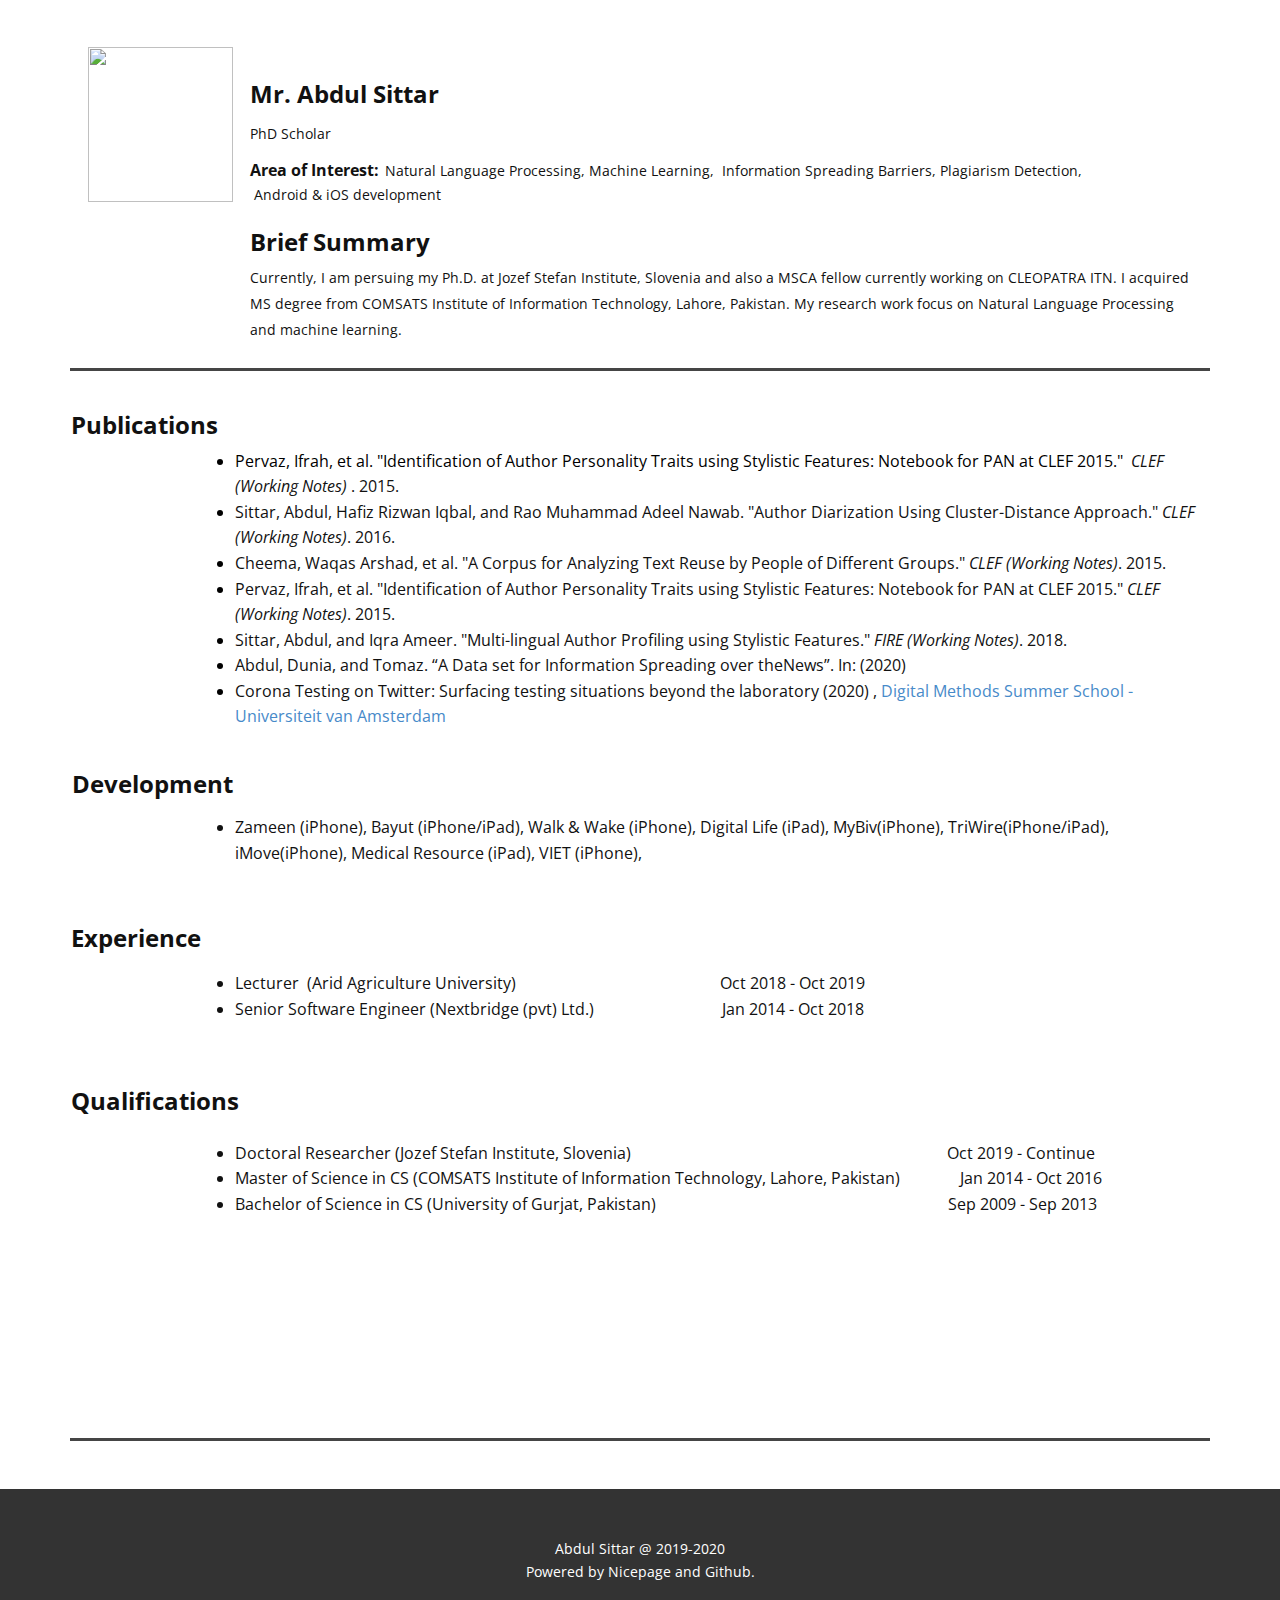
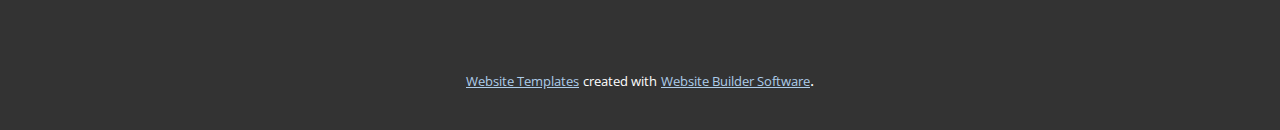
==== Page-1.html @ 5622e393 "commit" ====
<!DOCTYPE html>
<html style="font-size: 16px;">
  <head>
    <meta name="viewport" content="width=device-width, initial-scale=1.0">
    <meta charset="utf-8">
    <meta name="keywords" content="">
    <meta name="description" content="">
    <meta name="page_type" content="np-template-header-footer-from-plugin">
    <title>Page 1</title>
    <link rel="stylesheet" href="nicepage.css" media="screen">
<link rel="stylesheet" href="Page-1.css" media="screen">
    <script class="u-script" type="text/javascript" src="jquery.js" defer=""></script>
    <script class="u-script" type="text/javascript" src="nicepage.js" defer=""></script>
    <meta name="generator" content="Nicepage 2.28.1, nicepage.com">
    <link id="u-theme-google-font" rel="stylesheet" href="https://fonts.googleapis.com/css?family=Roboto:100,100i,300,300i,400,400i,500,500i,700,700i,900,900i|Open+Sans:300,300i,400,400i,600,600i,700,700i,800,800i">
    
    <script type="application/ld+json">{
		"@context": "http://schema.org",
		"@type": "Organization",
		"name": "",
		"url": "index.html"
}</script>
    <meta property="og:title" content="Page 1">
    <meta property="og:type" content="website">
    <meta name="theme-color" content="#478ac9">
    <link rel="canonical" href="index.html">
    <meta property="og:url" content="index.html">
  </head>
  <body class="u-body"><header class="u-clearfix u-header u-header" id="sec-1449"><div class="u-clearfix u-sheet u-sheet-1">
        <img src="images/Picture001232.jpg" alt="" class="u-image u-image-default u-image-1">
        <p class="u-align-left u-text u-text-1"><b style="padding: 0;">
            <font style="font-size: 1.5rem;">Mr. Abdul Sittar</font></b>
          <a class="u-active-none u-border-none u-btn u-button-link u-button-style u-hover-none u-none u-text-palette-1-base u-btn-1" href="https://scholar.google.com/citations?user=0TlRnDsAAAAJ&amp;hl=en">
            <br>
          </a>
        </p>
        <p class="u-text u-text-default u-text-2">
          <font style="font-size: 0.875rem;">PhD Scholar</font>
          <br>
        </p>
        <p class="u-text u-text-default u-text-3">
          <font style="font-size: 1.5rem;">
            <font style="font-weight: bold; font-size: 1rem;">Area of Interest:</font>
            <font style="font-size: 0.875rem;">Natural Language Processing, Machine Learning,&nbsp; Information Spreading Barriers, Plagiarism Detection,<br>&nbsp;Android &amp; iOS development
            </font>
          </font>
          <br>
        </p>
        <p class="u-text u-text-4"><b>
            <font style="font-size: 1.5rem;">Brief Summary</font></b>
          <br>
        </p>
        <p class="u-text u-text-5">
          <font style="font-size: 0.875rem;">Currently, I am persuing my Ph.D. at Jozef Stefan Institute, Slovenia and also a MSCA fellow currently working on CLEOPATRA ITN. I acquired MS degree from COMSATS Institute of Information Technology, Lahore, Pakistan. My research work focus on Natural Language Processing and machine learning.</font>
          <br>
        </p>
        <div class="u-border-3 u-border-grey-dark-1 u-expanded-width u-line u-line-horizontal u-line-1"></div>
        <p class="u-text u-text-default u-text-6"><b>
            <font style="font-size: 1.5rem;">Publications</font></b>
          <br>
        </p>
        <ul class="u-text u-text-7">
          <a class="u-active-none u-border-none u-btn u-button-link u-button-style u-hover-none u-none u-text-black u-btn-2" href="https://wiki.digitalmethods.net/Dmi/SummerSchool2020COVIDTestingSituations">
            <li style="">
              <font class="u-text-black">
                <font class="u-text-black">Pervaz, Ifrah, et al. "Identification of Author Personality Traits using Stylistic Features: Notebook for PA<font class="u-text-black">N at CLEF</font> 2015."
                </font>&nbsp;<i style="background-color: #ffffff; color: #111111; font-size: 1rem;">CLEF (Working Notes)</i>
                <span style="background-color: #ffffff; color: #111111; font-size: 1rem;">. 2015.</span>
              </font>
            </li>
            <li style="">
              <span style="background-color: #ffffff; color: #111111; font-family: 'Open Sans',sans-serif; font-size: 1rem;">Sittar, Abdul, Hafiz Rizwan Iqbal, and Rao Muhammad Adeel Nawab. "Author Diarization Using Cluster-Distance Approach."&nbsp;<i>CLEF (Working Notes)</i>. 2016.<br>
              </span>
            </li>
            <li>
              <span style="background-color: #ffffff; color: #111111; font-family: 'Open Sans',sans-serif; font-size: 1rem;">Cheema, Waqas Arshad, et al. "A Corpus for Analyzing Text Reuse by People of Different Groups."&nbsp;<i>CLEF (Working Notes)</i>. 2015.<br>
              </span>
            </li>
            <li>
              <span style="background-color: #ffffff; color: #111111; font-family: 'Open Sans',sans-serif; font-size: 1rem;">Pervaz, Ifrah, et al. "Identification of Author Personality Traits using Stylistic Features: Notebook for PAN at CLEF 2015."&nbsp;<i>CLEF (Working Notes)</i>. 2015.<br>
              </span>
            </li>
            <li style="">
              <span style="background-color: #ffffff; color: #111111; font-family: 'Open Sans',sans-serif; font-size: 1rem;">Sittar, Abdul, and Iqra Ameer. "Multi-lingual Author Profiling using Stylistic Features."&nbsp;<i>FIRE (Working Notes)</i>. 2018.<br>
              </span>
            </li>
            <li style="">
              <span style="background-color: #ffffff; color: #111111; font-family: 'Open Sans',sans-serif; font-size: 1rem;">Abdul, Dunia, and Tomaz. “A Data set for Information Spreading over theNews”. In: (2020)<br>
              </span>
            </li>
            <li style="">
              <font class="u-text-palette-1-base">
                <span style="background-color: #ffffff; color: #111111; font-size: 1rem;">Corona Testing on Twitter: Surfacing testing situations beyond the laboratory (2020) ,&nbsp;</span>Digital Methods Summer School - Universiteit van Amsterdam
              </font>
            </li>
          </a>
        </ul>
        <p class="u-text u-text-default u-text-8"><b>
            <font style="font-size: 1.5rem;">Development</font></b>
          <br>
        </p>
        <ul class="u-text u-text-9">
          <li style="">Zameen (iPhone), Bayut (iPhone/iPad), Walk &amp; Wake (iPhone), Digital Life (iPad), MyBiv(iPhone), TriWire(iPhone/iPad), iMove(iPhone), Medical Resource (iPad), VIET (iPhone),&nbsp;&nbsp;</li>
        </ul>
        <p class="u-text u-text-default u-text-10"><b>
            <font style="font-size: 1.5rem;">Experience</font></b>
          <br>
        </p>
        <ul class="u-text u-text-11">
          <li style="">Lecturer&nbsp; (Arid Agriculture University)&nbsp; &nbsp; &nbsp; &nbsp; &nbsp; &nbsp; &nbsp; &nbsp; &nbsp; &nbsp; &nbsp; &nbsp; &nbsp; &nbsp; &nbsp; &nbsp; &nbsp; &nbsp; &nbsp; &nbsp; &nbsp; &nbsp; &nbsp; &nbsp; &nbsp; &nbsp;Oct 2018 - Oct 2019</li>
          <li style="">Senior Software Engineer (Nextbridge (pvt) Ltd.)&nbsp; &nbsp; &nbsp; &nbsp; &nbsp; &nbsp; &nbsp; &nbsp; &nbsp; &nbsp; &nbsp; &nbsp; &nbsp; &nbsp; &nbsp; &nbsp; Jan 2014 - Oct 2018</li>
        </ul>
        <p class="u-text u-text-12"><b>
            <font style="font-size: 1.5rem;">Qualifications</font></b>
          <br>
        </p>
        <ul class="u-text u-text-13">
          <li style="">Doctoral Researcher (Jozef Stefan Institute, Slovenia)&nbsp; &nbsp; &nbsp; &nbsp; &nbsp; &nbsp; &nbsp; &nbsp; &nbsp; &nbsp; &nbsp; &nbsp; &nbsp; &nbsp; &nbsp; &nbsp; &nbsp; &nbsp; &nbsp; &nbsp; &nbsp; &nbsp; &nbsp; &nbsp; &nbsp; &nbsp; &nbsp; &nbsp; &nbsp; &nbsp; &nbsp; &nbsp; &nbsp; &nbsp; &nbsp; &nbsp; &nbsp; &nbsp; &nbsp; &nbsp;Oct 2019 - Continue</li>
          <li style="">Master of Science in CS (COMSATS Institute of Information Technology, Lahore, Pakistan)&nbsp; &nbsp; &nbsp; &nbsp; &nbsp; &nbsp; &nbsp; &nbsp;Jan 2014 - Oct 2016</li>
          <li style="">Bachelor of Science in CS (University of Gurjat, Pakistan)&nbsp; &nbsp; &nbsp; &nbsp; &nbsp; &nbsp; &nbsp; &nbsp; &nbsp; &nbsp; &nbsp; &nbsp; &nbsp; &nbsp; &nbsp; &nbsp; &nbsp; &nbsp; &nbsp; &nbsp; &nbsp; &nbsp; &nbsp; &nbsp; &nbsp; &nbsp; &nbsp; &nbsp; &nbsp; &nbsp; &nbsp; &nbsp; &nbsp; &nbsp; &nbsp; &nbsp; &nbsp;Sep 2009 - Sep 2013</li>
        </ul>
        <div class="u-border-3 u-border-grey-dark-1 u-expanded-width u-line u-line-horizontal u-line-2"></div>
      </div></header> 
    
    
    <footer class="u-align-center u-clearfix u-footer u-grey-80 u-footer" id="sec-2656"><div class="u-clearfix u-sheet u-sheet-1">
        <p class="u-small-text u-text u-text-variant u-text-1">Abdul Sittar @ 2019-2020<br>Powered by Nicepage and Github.
        </p>
      </div></footer>
    <section class="u-backlink u-clearfix u-grey-80">
      <a class="u-link" href="https://nicepage.com/website-templates" target="_blank">
        <span>Website Templates</span>
      </a>
      <p class="u-text">
        <span>created with</span>
      </p>
      <a class="u-link" href="https://nicepage.com/" target="_blank">
        <span>Website Builder Software</span>
      </a>. 
    </section>
  </body>
</html>
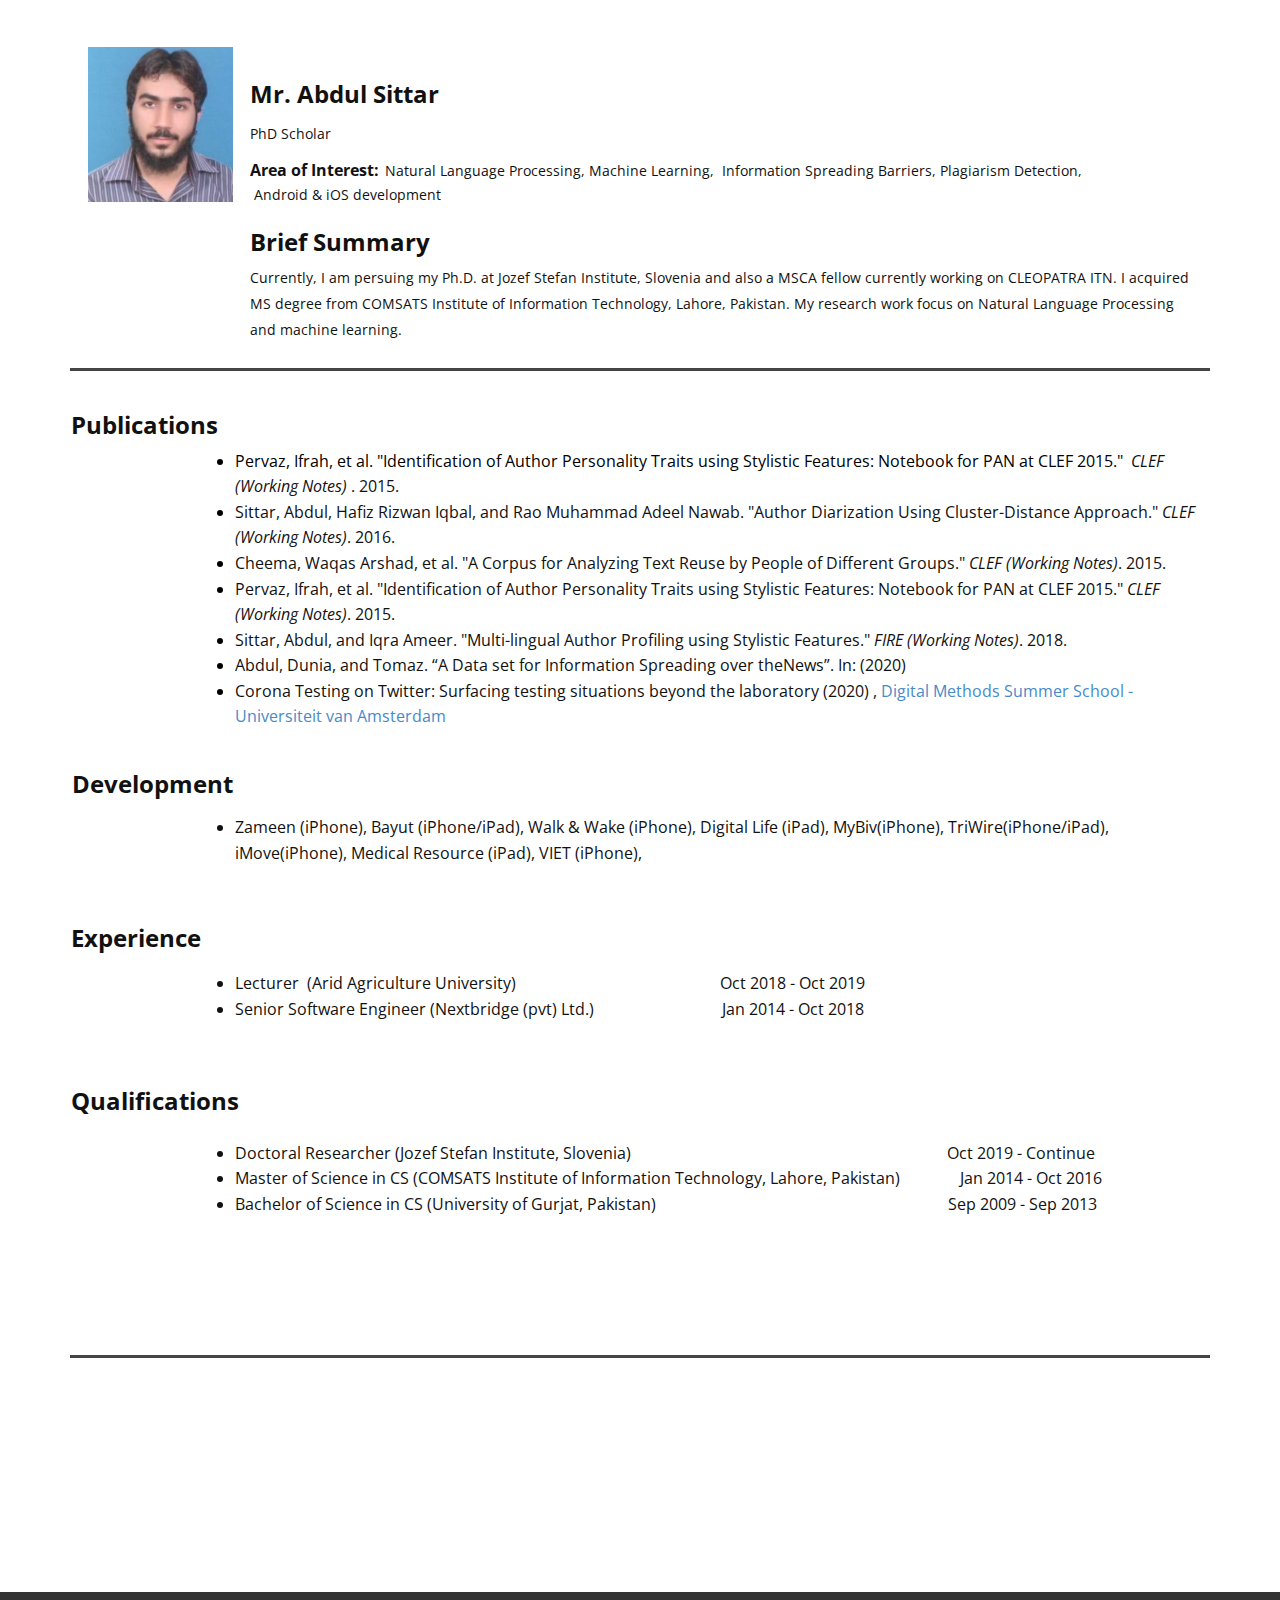
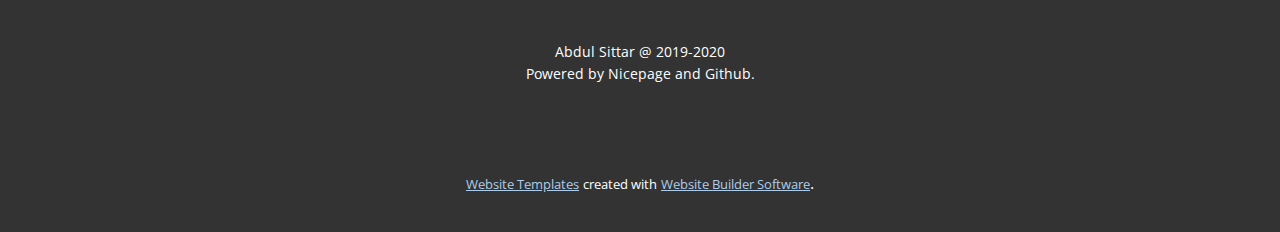
==== commit 298cd2b6: "Update Page-1.html" ====
--- a/Page-1.html
+++ b/Page-1.html
@@ -27,7 +27,7 @@
     <meta property="og:url" content="index.html">
   </head>
   <body class="u-body"><header class="u-clearfix u-header u-header" id="sec-1449"><div class="u-clearfix u-sheet u-sheet-1">
-        <img src="images/Picture001232.jpg" alt="" class="u-image u-image-default u-image-1">
+        <img src="Picture001232.jpg" alt="" class="u-image u-image-default u-image-1">
         <p class="u-align-left u-text u-text-1"><b style="padding: 0;">
             <font style="font-size: 1.5rem;">Mr. Abdul Sittar</font></b>
           <a class="u-active-none u-border-none u-btn u-button-link u-button-style u-hover-none u-none u-text-palette-1-base u-btn-1" href="https://scholar.google.com/citations?user=0TlRnDsAAAAJ&amp;hl=en">
@@ -139,4 +139,4 @@
       </a>. 
     </section>
   </body>
-</html>+</html>
--- a/nicepage.css
+++ b/nicepage.css
@@ -30707,7 +30707,7 @@
 
 /*end-variables sitestylecss*/
  .u-header {background-image: none}
-.u-header .u-sheet-1 {min-height: 1474px}
+.u-header .u-sheet-1 {min-height: 1592px}
 .u-header .u-image-1 {width: 145px; height: 155px; margin: 47px 977px 0 auto}
 .u-header .u-text-1 {margin: -127px 648px 0 180px}
 .u-header .u-btn-1 {padding: 0}
@@ -30715,7 +30715,7 @@
 .u-header .u-text-3 {line-height: 1; margin: 8px auto 0 180px}
 .u-header .u-text-4 {margin: 20px 780px 0 180px}
 .u-header .u-text-5 {margin: 4px 15px 0 180px}
-.u-header .u-line-1 {height: 3px; transform-origin: left center 0; margin: 26px auto 0 1px}
+.u-header .u-line-1 {height: 3px; transform-origin: left center 0; margin: 26px 0 0 auto}
 .u-header .u-text-6 {margin: 35px auto 0 1px}
 .u-header .u-text-7 {margin: 4px 5px 0 145px}
 .u-header .u-btn-2 {padding: 0}
@@ -30725,51 +30725,60 @@
 .u-header .u-text-11 {margin: 14px 316px 0 145px}
 .u-header .u-text-12 {margin: 60px 969px 0 1px}
 .u-header .u-text-13 {margin: 20px 101px 0 145px}
-.u-header .u-line-2 {height: 3px; transform-origin: left center 0; margin: 221px auto 48px 1px} 
-@media (max-width: 1199px){ .u-header .u-image-1 {margin-right: 795px}
-.u-header .u-text-1 {margin-right: 359px; margin-left: 80px}
-.u-header .u-text-2 {margin-left: 80px}
-.u-header .u-text-3 {margin-left: 80px}
-.u-header .u-text-4 {margin-right: 680px; margin-left: 80px}
-.u-header .u-text-5 {margin-right: 0; margin-left: 80px}
-.u-header .u-line-1 {margin-top: 176px; margin-right: initial; margin-left: initial}
-.u-header .u-text-6 {margin-top: -80px; margin-left: 0}
-.u-header .u-text-7 {margin-right: 0; margin-left: 0}
-.u-header .u-text-8 {margin-top: 12px; margin-right: 806px; margin-left: 29px}
-.u-header .u-text-9 {margin-top: 60px; margin-right: 0; margin-left: 0}
-.u-header .u-text-11 {margin-right: 216px; margin-left: 45px}
-.u-header .u-text-12 {margin-right: 770px; margin-left: 0}
-.u-header .u-text-13 {margin-right: 1px; margin-left: 45px}
-.u-header .u-line-2 {margin-right: initial; margin-left: initial} }
-@media (max-width: 991px){ .u-header .u-image-1 {margin-right: 575px}
-.u-header .u-text-1 {margin-right: 340px; margin-left: 0}
-.u-header .u-text-2 {margin-left: 0}
-.u-header .u-text-3 {margin-left: 0}
-.u-header .u-text-4 {margin-right: 540px; margin-left: 0}
-.u-header .u-text-5 {margin-left: 0}
+.u-header .u-line-2 {height: 3px; transform-origin: left center 0; margin: 138px 0 0 auto}
+.u-header .u-icon-1 {height: 64px; width: 64px; margin: 30px auto 0 389px}
+.u-header .u-icon-2 {height: 64px; width: 64px; margin: -64px auto 0}
+.u-header .u-icon-3 {height: 64px; width: 64px; margin: -64px 389px 60px auto} 
+@media (max-width: 1199px){ .u-header .u-image-1 {margin-top: 38px; margin-right: auto; margin-left: 18px}
+.u-header .u-text-1 {width: auto; margin-top: 52px; margin-right: 439px; margin-left: 0}
+.u-header .u-text-2 {width: auto; margin-top: -3px; margin-left: 0}
+.u-header .u-text-3 {width: auto; margin-left: 0}
+.u-header .u-text-4 {width: auto; margin-right: 760px; margin-left: 0}
+.u-header .u-text-5 {width: auto; margin-right: 80px; margin-left: 0}
+.u-header .u-line-1 {margin-top: 95px; margin-right: initial; margin-left: initial}
+.u-header .u-text-6 {width: auto; margin-top: -80px}
+.u-header .u-text-7 {margin-left: 0; margin-right: 0}
+.u-header .u-text-8 {width: auto; margin-top: 52px; margin-right: auto; margin-left: 29px}
+.u-header .u-text-9 {margin-top: 60px; margin-left: 0; margin-right: 0}
+.u-header .u-text-10 {width: auto}
+.u-header .u-text-11 {width: auto; margin-right: 216px; margin-left: 45px}
+.u-header .u-text-12 {width: auto; margin-right: 770px; margin-left: 0}
+.u-header .u-text-13 {width: auto; margin-right: 1px; margin-left: 45px}
+.u-header .u-line-2 {margin-top: 20px; margin-right: initial; margin-left: initial}
+.u-header .u-icon-1 {margin-left: 324px}
+.u-header .u-icon-2 {width: 64px; margin-top: -64px}
+.u-header .u-icon-3 {width: 64px; margin-top: -64px; margin-right: 314px} }
+@media (max-width: 991px){ .u-header .u-image-1 {margin-left: 18px}
+.u-header .u-text-1 {margin-top: 20px; margin-right: 510px}
+.u-header .u-text-2 {margin-right: 575px; margin-left: auto}
+.u-header .u-text-3 {margin-right: 41px}
+.u-header .u-text-4 {margin-right: 575px; margin-left: auto}
+.u-header .u-text-5 {margin-right: 20px}
 .u-header .u-line-1 {margin-top: 136px; margin-right: initial; margin-left: initial}
-.u-header .u-text-6 {margin-top: -40px}
-.u-header .u-text-8 {margin-top: -128px; margin-right: 617px; margin-left: 22px}
+.u-header .u-text-6 {margin-top: 20px}
+.u-header .u-text-8 {margin-top: 20px; margin-left: 0; margin-right: 0}
 .u-header .u-text-11 {margin-right: 41px; margin-left: 0}
 .u-header .u-text-12 {margin-right: 550px}
-.u-header .u-text-13 {margin-right: 0; margin-left: 0} }
-@media (max-width: 767px){ .u-header .u-image-1 {margin-right: 395px}
-.u-header .u-text-1 {margin-right: 255px}
-.u-header .u-text-4 {margin-right: 360px}
+.u-header .u-text-13 {margin-left: 0; margin-right: 0}
+.u-header .u-icon-2 {margin-top: 20px; margin-left: 389px}
+.u-header .u-icon-3 {margin-top: 20px; margin-right: auto; margin-left: 389px} }
+@media (max-width: 767px){ .u-header .u-text-1 {margin-right: 255px}
+.u-header .u-text-2 {margin-right: 431px}
+.u-header .u-text-3 {margin-right: 0}
+.u-header .u-text-4 {margin-right: 395px}
+.u-header .u-text-5 {margin-right: 0}
 .u-header .u-line-1 {margin-top: 297px; margin-right: initial; margin-left: initial}
-.u-header .u-text-6 {margin-top: -201px}
-.u-header .u-text-8 {margin-top: -153px; margin-right: 463px; margin-left: 17px}
 .u-header .u-text-11 {margin-right: 0}
-.u-header .u-text-12 {margin-top: 25px; margin-right: 370px}
-.u-header .u-line-2 {margin-bottom: 0; margin-right: initial; margin-left: initial} }
-@media (max-width: 575px){ .u-header .u-image-1 {margin-right: 195px}
-.u-header .u-text-1 {margin-right: 161px}
-.u-header .u-text-4 {margin-right: 160px}
+.u-header .u-text-12 {margin-top: 25px; margin-right: 370px} }
+@media (max-width: 575px){ .u-header .u-text-1 {margin-right: 161px}
+.u-header .u-text-2 {margin-right: 271px}
+.u-header .u-text-4 {margin-right: 195px}
 .u-header .u-line-1 {margin-top: 549px; margin-right: initial; margin-left: initial}
-.u-header .u-text-6 {margin-top: -453px}
-.u-header .u-text-8 {margin-top: -203px; margin-right: 292px; margin-left: 11px}
-.u-header .u-text-12 {margin-top: -25px; margin-right: 170px}
-.u-header .u-text-13 {margin-top: 47px} }
+.u-header .u-text-12 {margin-top: 20px; margin-right: 0}
+.u-header .u-text-13 {margin-top: 47px}
+.u-header .u-icon-1 {margin-left: 276px}
+.u-header .u-icon-2 {margin-left: 276px}
+.u-header .u-icon-3 {margin-left: 276px} }
  .u-footer {background-image: none}
 .u-footer .u-sheet-1 {min-height: 120px}
 .u-footer .u-text-1 {width: 417px; margin: 49px auto} 
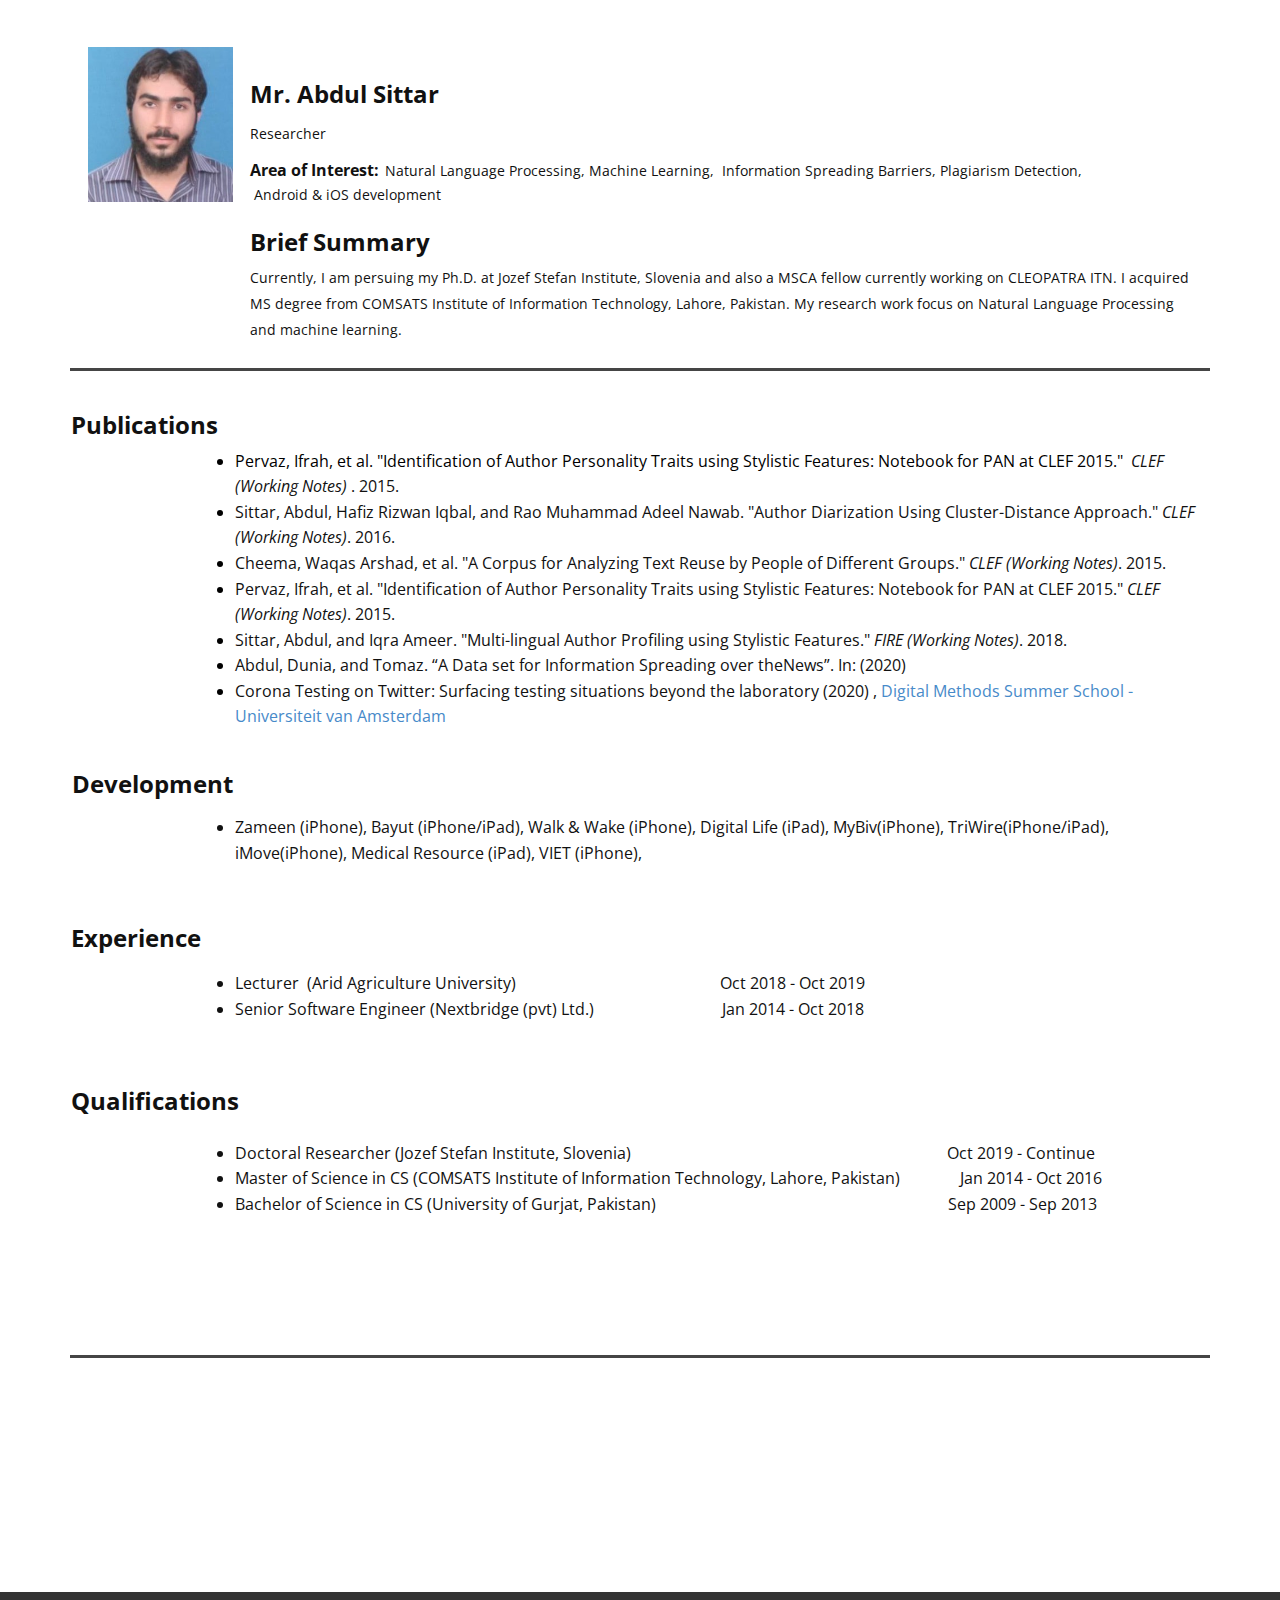
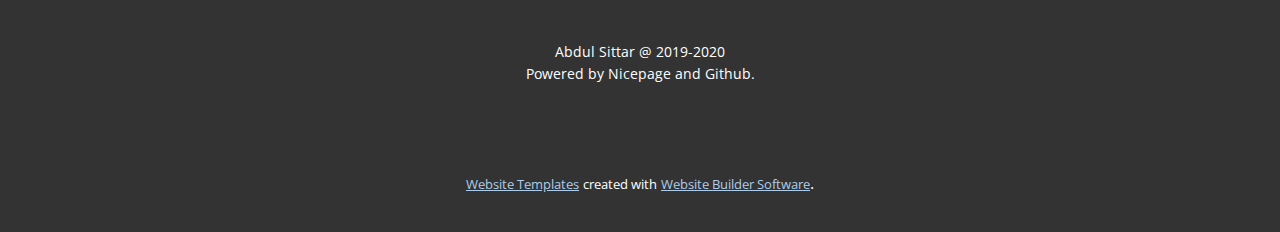
==== commit ddfa0e0f: "Update Page-1.html" ====
--- a/Page-1.html
+++ b/Page-1.html
@@ -35,7 +35,7 @@
           </a>
         </p>
         <p class="u-text u-text-default u-text-2">
-          <font style="font-size: 0.875rem;">PhD Scholar</font>
+          <font style="font-size: 0.875rem;">Researcher</font>
           <br>
         </p>
         <p class="u-text u-text-default u-text-3">
